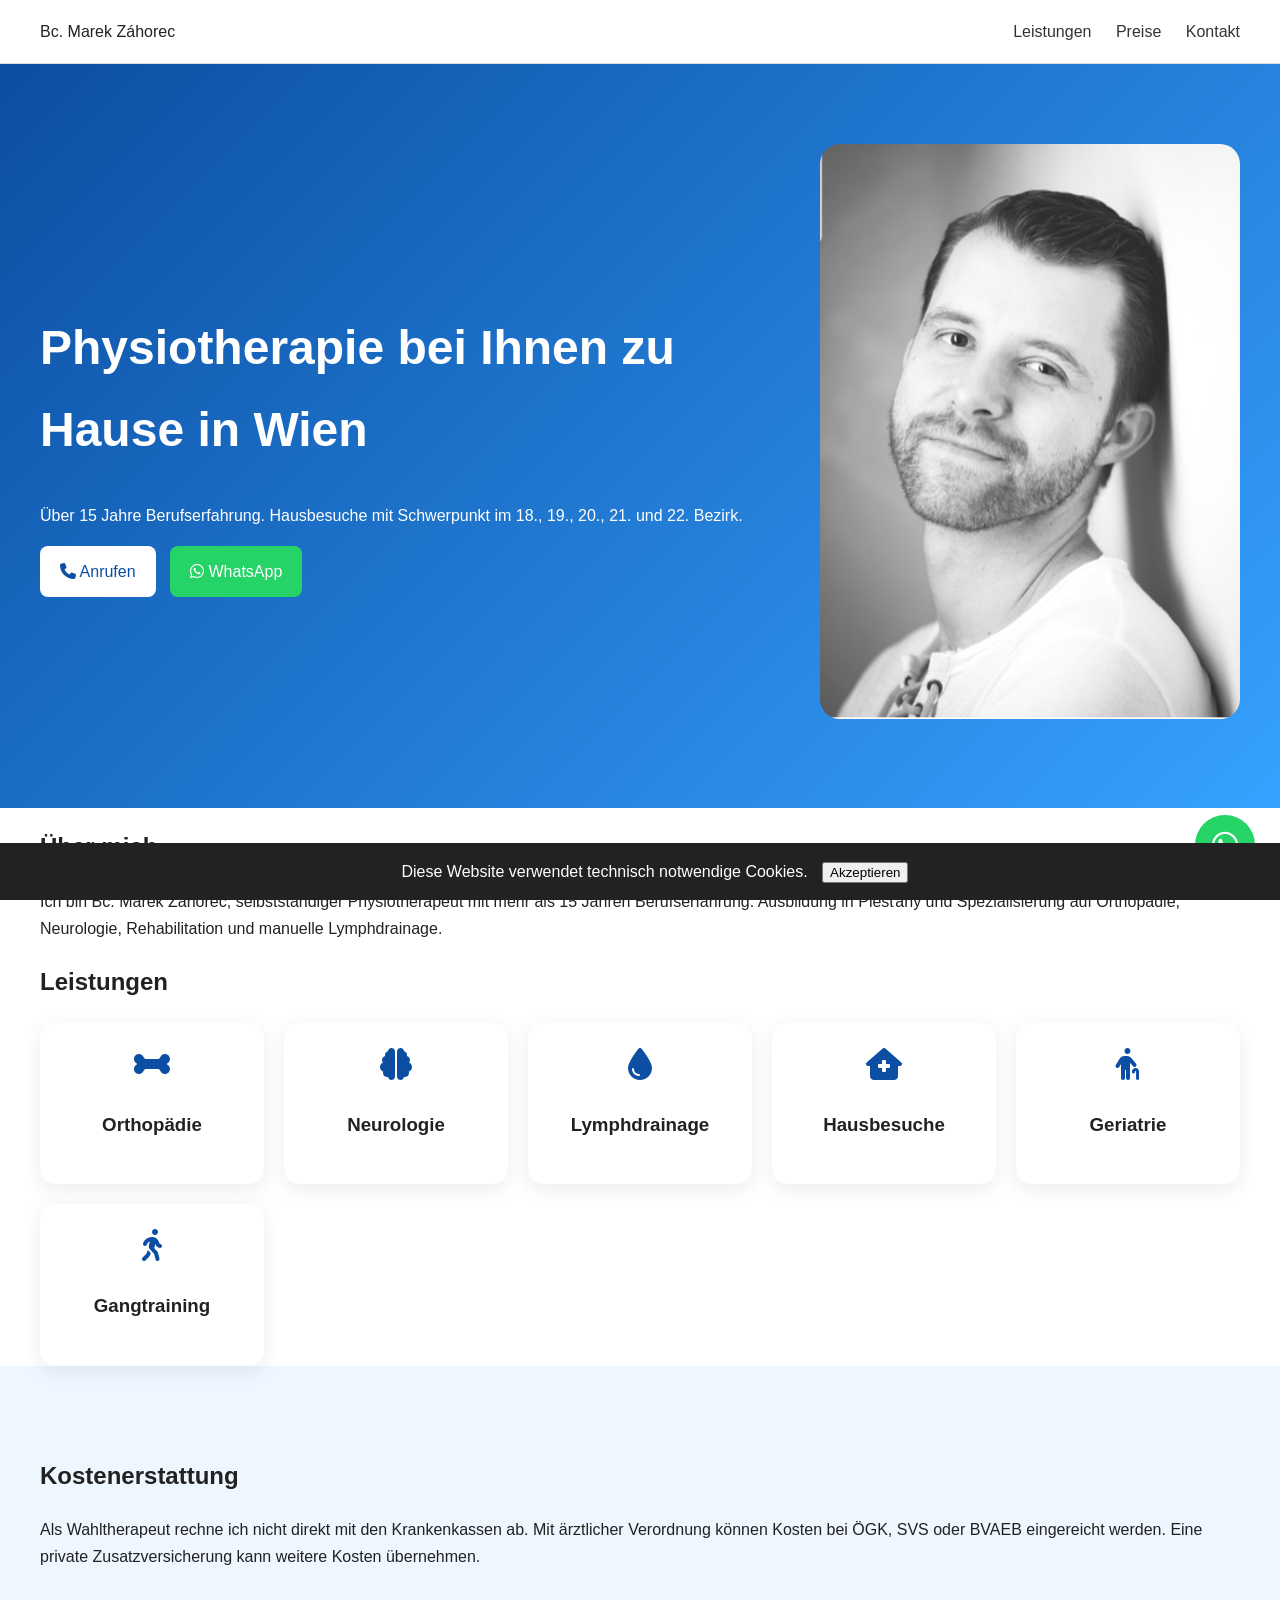
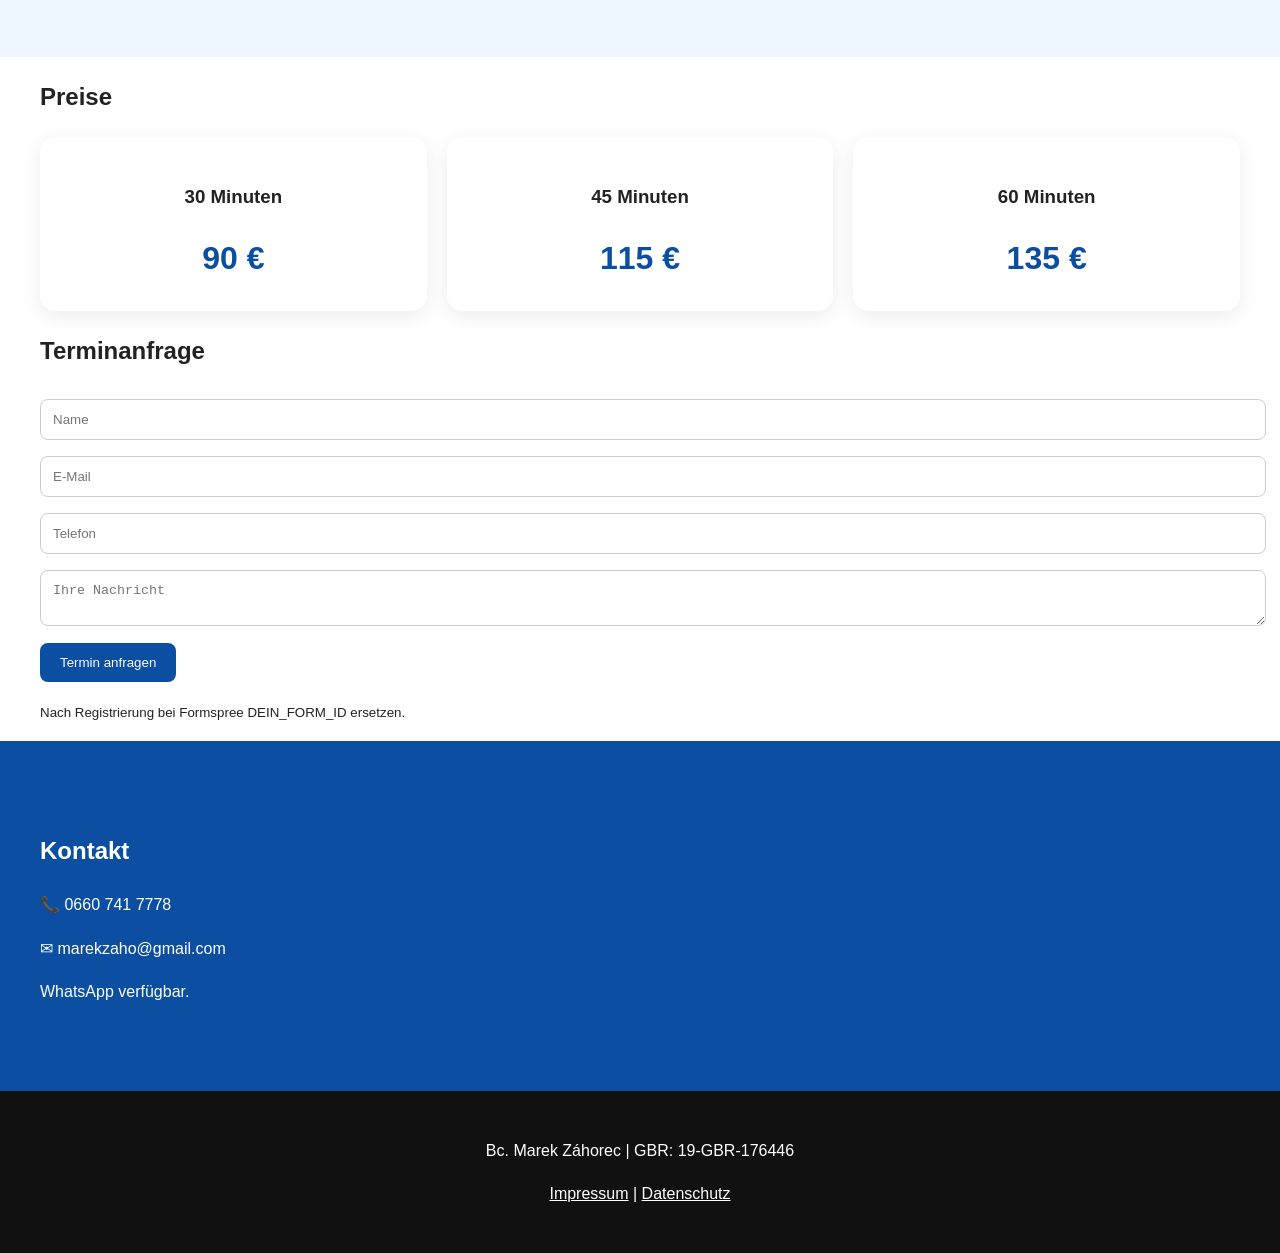
==== index.html @ 3c5eb247 "Add files via upload" ====
<!DOCTYPE html>
<html lang="de">
<head>
<meta charset="UTF-8">
<meta name="viewport" content="width=device-width, initial-scale=1.0">
<meta name="description" content="Physiotherapie Hausbesuche Wien. Orthopädie, Neurologie, Lymphdrainage. 18.,19.,20.,21. und 22. Bezirk.">
<title>Bc. Marek Záhorec | Physiotherapie Hausbesuche Wien</title>
<link rel="stylesheet" href="style.css">
<link rel="stylesheet" href="https://cdnjs.cloudflare.com/ajax/libs/font-awesome/6.5.2/css/all.min.css">
</head>
<body>

<div id="cookie-banner">
Diese Website verwendet technisch notwendige Cookies.
<button onclick="acceptCookies()">Akzeptieren</button>
</div>

<nav>
<div class="container nav">
<div class="logo">Bc. Marek Záhorec</div>
<div>
<a href="#leistungen">Leistungen</a>
<a href="#preise">Preise</a>
<a href="#kontakt">Kontakt</a>
</div>
</div>
</nav>

<header class="hero">
<div class="container hero-grid">
<div>
<h1>Physiotherapie bei Ihnen zu Hause in Wien</h1>
<p>Über 15 Jahre Berufserfahrung. Hausbesuche mit Schwerpunkt im 18., 19., 20., 21. und 22. Bezirk.</p>
<a class="btn" href="tel:+436607417778"><i class="fa-solid fa-phone"></i> Anrufen</a>
<a class="btn whatsapp" href="https://wa.me/436607417778"><i class="fa-brands fa-whatsapp"></i> WhatsApp</a>
</div>
<div>
<img src="marek.JPG" alt="Marek Záhorec">
</div>
</div>
</header>

<section class="container">
<h2>Über mich</h2>
<p>Ich bin Bc. Marek Záhorec, selbstständiger Physiotherapeut mit mehr als 15 Jahren Berufserfahrung. Ausbildung in Piešťany und Spezialisierung auf Orthopädie, Neurologie, Rehabilitation und manuelle Lymphdrainage.</p>
</section>

<section id="leistungen" class="container">
<h2>Leistungen</h2>
<div class="cards">
<div class="card"><i class="fa-solid fa-bone"></i><h3>Orthopädie</h3></div>
<div class="card"><i class="fa-solid fa-brain"></i><h3>Neurologie</h3></div>
<div class="card"><i class="fa-solid fa-droplet"></i><h3>Lymphdrainage</h3></div>
<div class="card"><i class="fa-solid fa-house-medical"></i><h3>Hausbesuche</h3></div>
<div class="card"><i class="fa-solid fa-person-cane"></i><h3>Geriatrie</h3></div>
<div class="card"><i class="fa-solid fa-person-walking"></i><h3>Gangtraining</h3></div>
</div>
</section>

<section class="blue">
<div class="container">
<h2>Kostenerstattung</h2>
<p>Als Wahltherapeut rechne ich nicht direkt mit den Krankenkassen ab. Mit ärztlicher Verordnung können Kosten bei ÖGK, SVS oder BVAEB eingereicht werden. Eine private Zusatzversicherung kann weitere Kosten übernehmen.</p>
</div>
</section>

<section id="preise" class="container">
<h2>Preise</h2>
<div class="cards">
<div class="price"><h3>30 Minuten</h3><span>90 €</span></div>
<div class="price"><h3>45 Minuten</h3><span>115 €</span></div>
<div class="price"><h3>60 Minuten</h3><span>135 €</span></div>
</div>
</section>

<section class="container">
<h2>Terminanfrage</h2>
<form action="https://formspree.io/f/DEIN_FORM_ID" method="POST" class="form">
<input type="text" name="name" placeholder="Name" required>
<input type="email" name="email" placeholder="E-Mail" required>
<input type="tel" name="phone" placeholder="Telefon">
<textarea name="message" placeholder="Ihre Nachricht"></textarea>
<button type="submit">Termin anfragen</button>
</form>
<p><small>Nach Registrierung bei Formspree DEIN_FORM_ID ersetzen.</small></p>
</section>

<section id="kontakt" class="contact">
<div class="container">
<h2>Kontakt</h2>
<p>📞 0660 741 7778</p>
<p>✉ marekzaho@gmail.com</p>
<p>WhatsApp verfügbar.</p>
</div>
</section>

<footer>
<p>Bc. Marek Záhorec | GBR: 19-GBR-176446</p>
<p><a href="impressum.html">Impressum</a> | <a href="datenschutz.html">Datenschutz</a></p>
</footer>

<a href="https://wa.me/436607417778" class="wa-float"><i class="fa-brands fa-whatsapp"></i></a>

<script>
function acceptCookies(){
 localStorage.setItem('cookieAccepted','1');
 document.getElementById('cookie-banner').style.display='none';
}
if(localStorage.getItem('cookieAccepted')){
 document.addEventListener('DOMContentLoaded',()=>{
  const b=document.getElementById('cookie-banner');
  if(b) b.style.display='none';
 });
}
</script>
</body>
</html>
---- style.css ----
body{font-family:Arial,sans-serif;margin:0;color:#222;line-height:1.7}
.container{max-width:1200px;margin:auto;padding:0 20px}
nav{background:#fff;position:sticky;top:0;border-bottom:1px solid #ddd}
.nav{display:flex;justify-content:space-between;padding:18px 0}
nav a{text-decoration:none;margin-left:20px;color:#333}
.hero{background:linear-gradient(135deg,#0b4ea2,#36a2ff);color:#fff;padding:80px 0}
.hero-grid{display:grid;grid-template-columns:1fr 420px;gap:50px;align-items:center}
.hero img{width:100%;border-radius:20px}
h1{font-size:3rem}
section{padding:70px 0}
.cards{display:grid;grid-template-columns:repeat(auto-fit,minmax(220px,1fr));gap:20px}
.card,.price{background:#fff;padding:25px;border-radius:15px;box-shadow:0 5px 20px rgba(0,0,0,.08);text-align:center}
.card i{font-size:2rem;color:#0b4ea2;margin-bottom:10px}
.price span{font-size:2rem;color:#0b4ea2;font-weight:bold}
.btn{display:inline-block;background:#fff;color:#0b4ea2;padding:12px 20px;border-radius:8px;text-decoration:none;margin-right:10px}
.whatsapp{background:#25D366;color:#fff}
.blue{background:#eef6ff}
.contact{background:#0b4ea2;color:#fff}
.form input,.form textarea{width:100%;padding:12px;margin:8px 0;border:1px solid #ccc;border-radius:8px}
.form button{background:#0b4ea2;color:#fff;border:0;padding:12px 20px;border-radius:8px}
footer{background:#111;color:#fff;text-align:center;padding:30px}
footer a{color:#fff}
.wa-float{position:fixed;right:25px;bottom:25px;background:#25D366;color:#fff;width:60px;height:60px;border-radius:50%;display:flex;align-items:center;justify-content:center;font-size:30px;text-decoration:none}
#cookie-banner{position:fixed;bottom:0;width:100%;background:#222;color:#fff;padding:15px;text-align:center;z-index:9999}
#cookie-banner button{margin-left:10px}
@media(max-width:900px){.hero-grid{grid-template-columns:1fr}}
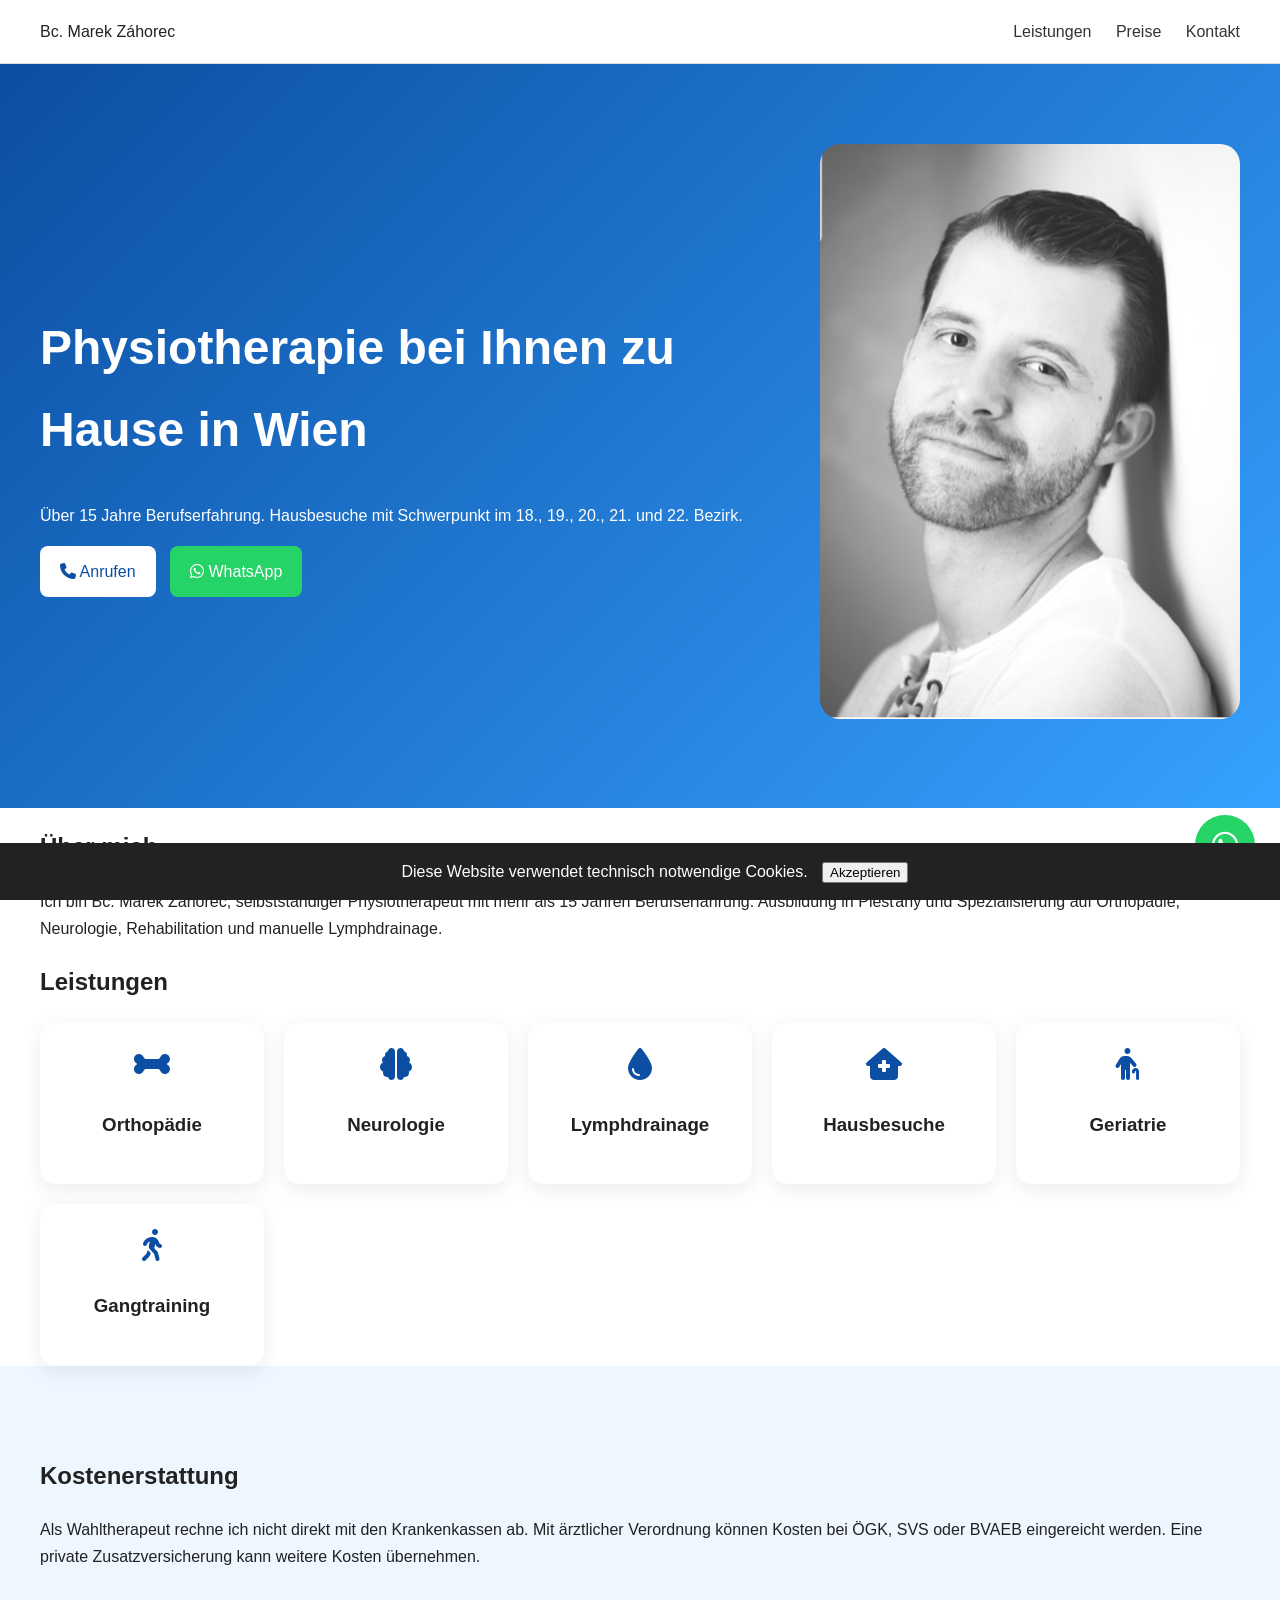
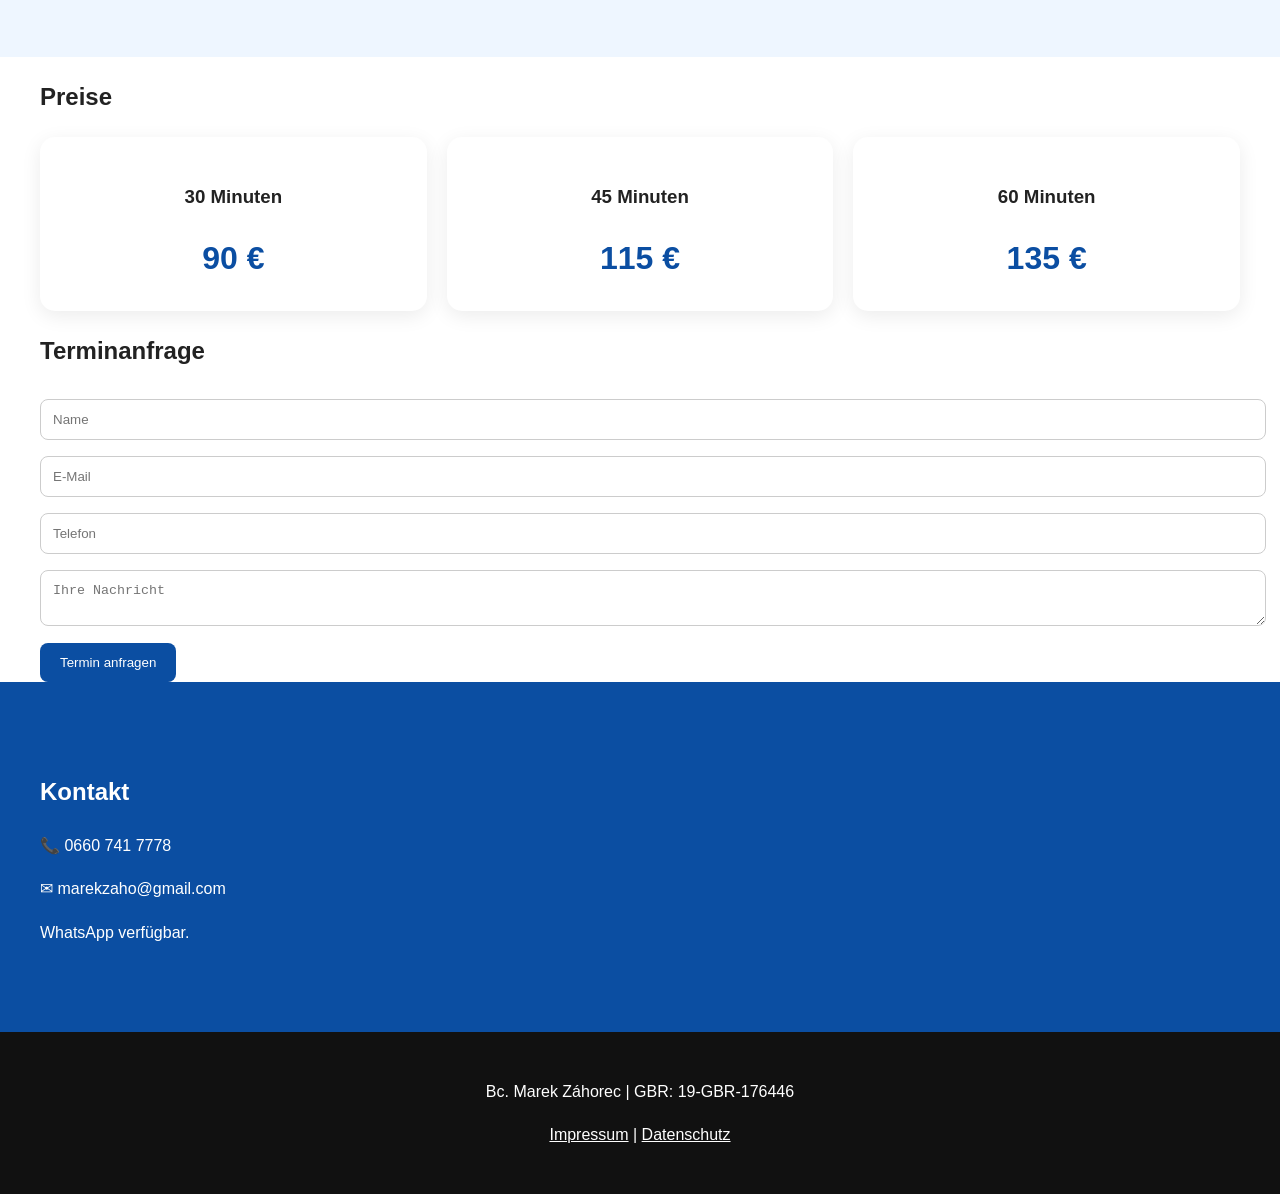
==== commit 23cf5932: "Remove placeholder text for Formspree registration" ====
--- a/index.html
+++ b/index.html
@@ -75,14 +75,13 @@
 
 <section class="container">
 <h2>Terminanfrage</h2>
-<form action="https://formspree.io/f/DEIN_FORM_ID" method="POST" class="form">
+<form action="https://formspree.io/f/xwvjvyej" method="POST" class="form">
 <input type="text" name="name" placeholder="Name" required>
 <input type="email" name="email" placeholder="E-Mail" required>
 <input type="tel" name="phone" placeholder="Telefon">
 <textarea name="message" placeholder="Ihre Nachricht"></textarea>
 <button type="submit">Termin anfragen</button>
 </form>
-<p><small>Nach Registrierung bei Formspree DEIN_FORM_ID ersetzen.</small></p>
 </section>
 
 <section id="kontakt" class="contact">
@@ -114,4 +113,4 @@
 }
 </script>
 </body>
-</html>+</html>
